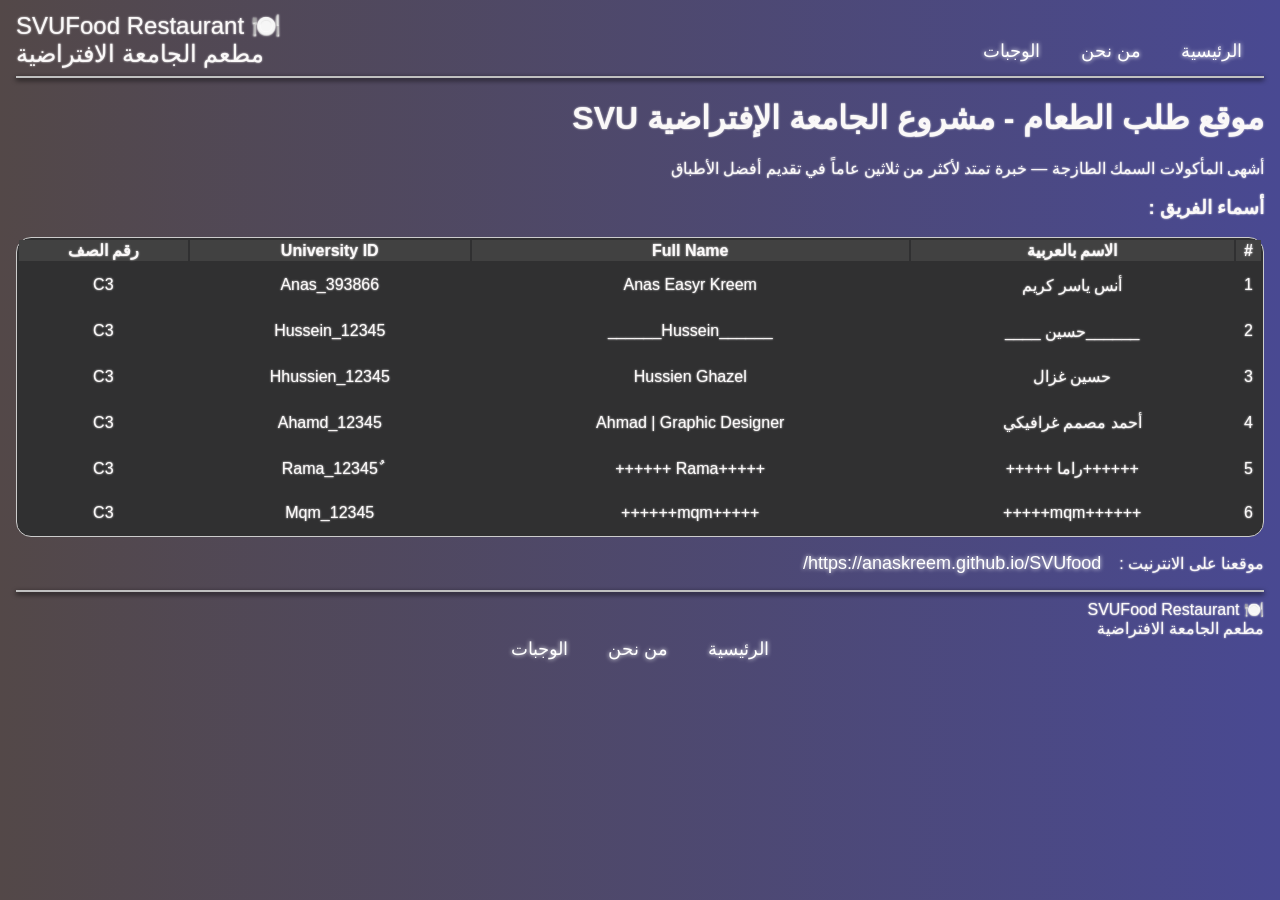
==== index.html @ aa5100ed "Fix project link in index.html Updated project link to direct to the live website." ====
<!DOCTYPE html>
<html lang="ar" dir="rtl">
<head>
    <meta charset="UTF-8">
    <title>الصفحة الرئيسية</title>
    
    <link rel="stylesheet" href="Style.css">
</head>
<body>
     
      <div class="LFT">
         <span >🍽️</span>
        <span >SVUFood Restaurant</span><br>
        <span> مطعم الجامعة الافتراضية </span>
      </div>
      
    <div class="links">
      <a href="index.html">الرئيسية</a>
      <a href="AboutUs.html">من نحن</a>
      <a href="Meals.html">الوجبات</a>
    </div>  
    <hr>
    <h1>موقع طلب الطعام - مشروع الجامعة الإفتراضية SVU</h1>
    <div >
        <P>أشهى المأكولات السمك الطازجة — خبرة تمتد لأكثر من ثلاثين عاماً في تقديم أفضل الأطباق</P>
        <h3>أسماء الفريق :</h3>
      <table>
              <thead>
                <tr>
                  <th>#</th>
                  <th>الاسم بالعربية</th>
                  <th>Full Name</th>
                  <th>University ID</th>
                  <th>رقم الصف</th>
                </tr>
              </thead>
              <tbody>
                <tr>
                  <td>1</td>
                  <td>أنس ياسر كريم </td>
                  <td>Anas Easyr Kreem </td>
                  <td>Anas_393866</td>
                  <td>C3 </td>
                </tr>
                <tr>
                  <td>2</td>
                  <td>______حسين ____</td>
                  <td>______Hussein______</td>
                  <td>Hussein_12345</td>
                  <td>C3</td>
                </tr>
                <tr>
                  <td>3</td>
                  <td>حسين  غزال</td>
                  <td>Hussien Ghazel </td>
                  <td>Hhussien_12345</td>
                  <td>C3</td>
                </tr>
                <tr>
                  <td>4</td>
                  <td>أحمد مصمم غرافيكي</td>
                  <td>Ahmad | Graphic Designer</td>
                  <td>Ahamd_12345</td>
                  <td>C3</td>
                </tr>
                <tr>
                  <td>5</td>
                  <td>++++++راما +++++</td>
                  <td>+++++Rama ++++++</td>
                  <td>ٌRama_12345</td>
                  <td>C3</td>
                </tr>
                 <tr>
                  <td>6</td>
                  <td>++++++mqm+++++</td>
                  <td>+++++mqm++++++</td>
                  <td>Mqm_12345</td>
                  <td>C3</td>
                </tr>
              </tbody>
            </table>
    </div>
    <div class="project-link">
        <p>  موقعنا على الانترنيت  :<a href="https://anaskreem.github.io/SVUfood/">https://anaskreem.github.io/SVUfood/</a></p>
    </div>
<footer>
 <hr>
    <div >
         <span >🍽️</span>
        <span >SVUFood Restaurant</span><br>
        <span> مطعم الجامعة الافتراضية </span>
        
      </div>
    <div style="text-align: center;">
      <a href="index.html">الرئيسية</a>
      <a href="AboutUs.html">من نحن</a>
      <a href="Meals.html">الوجبات</a>
    </div>  
</footer>
</body>
</html>
---- Style.css ----
a {
font-size: large ;
color: #fff;
text-decoration:none;
 margin-right: 5%;
 text-shadow: 0px 0px 4px ;
 padding: 4px 8px;
 border-radius: 10px;
margin: 10px;

}
a:hover {
    background-color: #777;
    box-shadow: 0 0 10px rgba(150,150,200,0.5);
    transition: 0.3s;
}
.LFT {
text-align: left;
font-family:Arial, Helvetica, sans-serif;
font-size:x-large;
}
.links{
    position: absolute;
    top: 40px ;
    right:20px ;
}


    
  


body {
    font-family: Arial, sans-serif; /* توحيد الخط */
    background:linear-gradient(to right , rgb(83, 72, 72) ,rgb(73, 73, 146) );
   
    color: #faf8f8; /* لون النصوص */
     padding: 4px 8px;
     border-radius: 10px;
      text-shadow: 0px 0px 2px ;
   
       
        
}

nav {
    margin-bottom: 20px auto;
}
hr{  

    border: none;
    height: 2px;
    background-color:silver;
    box-shadow: 0 2px 5px rgba(0, 0, 0, 2);
   
}

table {
    width: 100%;
    height: 300px;
   
   border: 1px solid #ccc;
    border-collapse:separate;
    background-color: #303031;
    text-align: center;
    border-radius: 15px;
  
}

th {
    background-color: #414141;
}

tr:hover{
    background-color: #54498f;
}
input[type="text"], input[type="email"] {
    border: 1px solid #777; /* تنسيق موحد لعناصر الإدخال */
    padding: 5px;
}

.details-row {
    background-color: #54498f;
    font-style: italic;
}
 .footer {

  display: grid;
  

  
}
      
.social-links {
  text-align: right; /* توسيط المجموعة */
  direction: ltr; /* لتجنب انعكاس الأيقونات */
  
 

}
.fab {
  font-size: 25px; 
  margin: 10px;    
  transition: 0.3s; 
.fab:hover { opacity: 0.7; } 
}
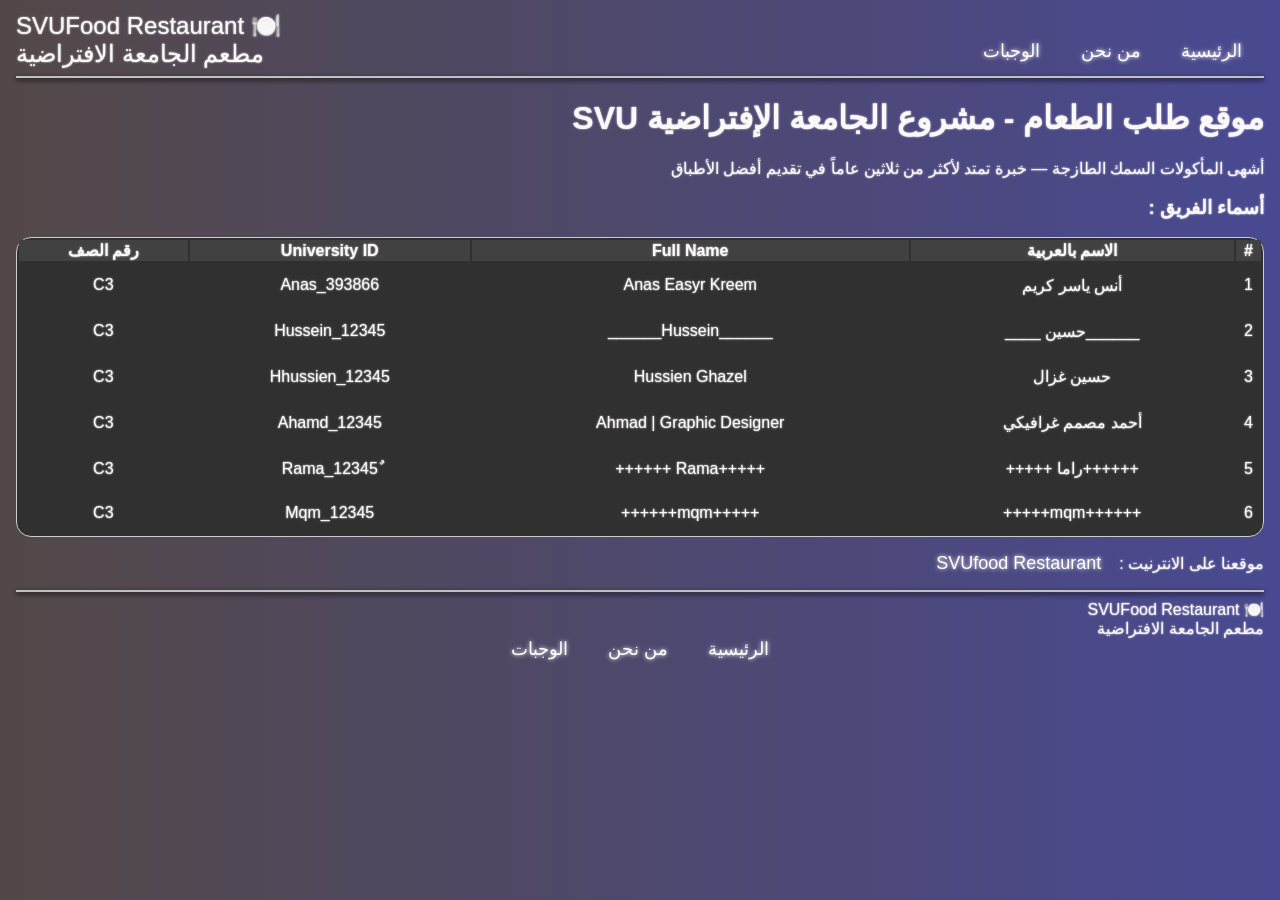
==== commit de54f0cc: "Fix HTML formatting and structure" ====
--- a/index.html
+++ b/index.html
@@ -81,7 +81,7 @@
             </table>
     </div>
     <div class="project-link">
-        <p>  موقعنا على الانترنيت  :<a href="https://anaskreem.github.io/SVUfood/">https://anaskreem.github.io/SVUfood/</a></p>
+        <p>  موقعنا على الانترنيت  :<a href="https://anaskreem.github.io/SVUfood/">SVUfood Restaurant</a></p>
     </div>
 <footer>
  <hr>
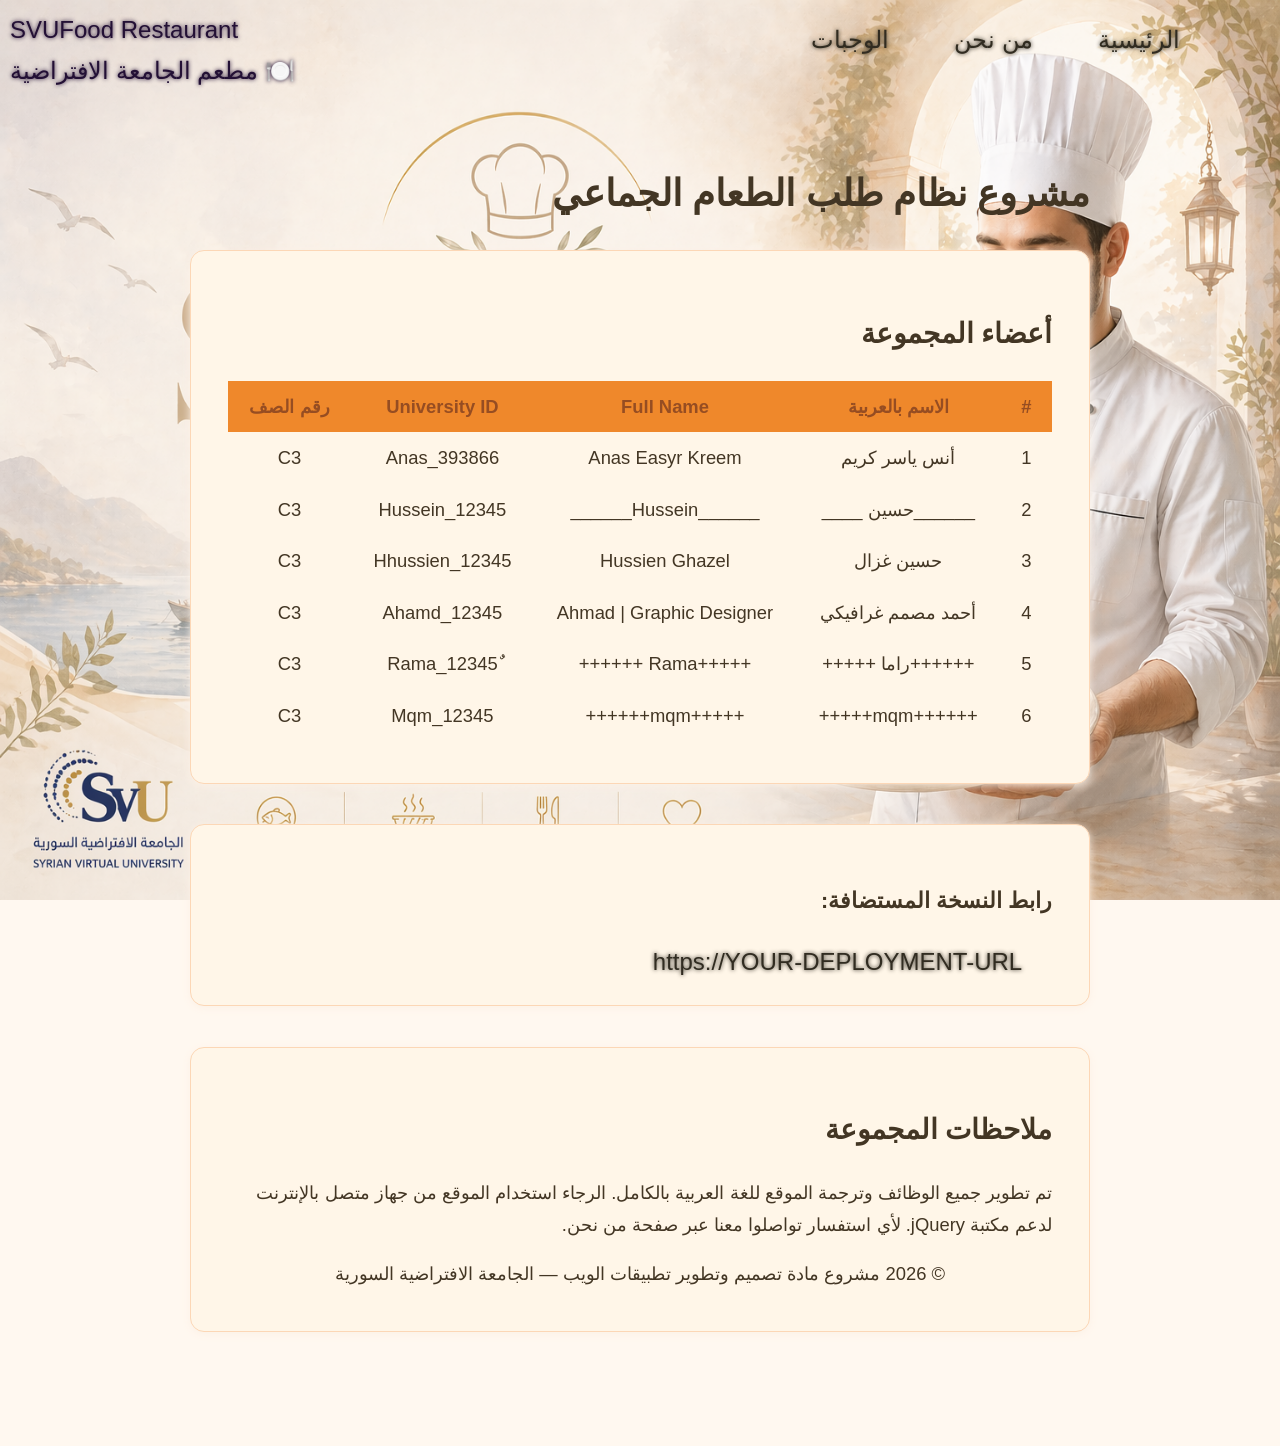
==== commit 5ecb410f: "Add files via upload" ====
--- a/index.html
+++ b/index.html
@@ -1,31 +1,33 @@
 <!DOCTYPE html>
-<html lang="ar" dir="rtl">
+<html dir="rtl" lang="ar">
 <head>
     <meta charset="UTF-8">
-    <title>الصفحة الرئيسية</title>
+    <title>الصفحة الرئيسية | مطعمنا</title>
+    <link rel="stylesheet" href="Style.css">
+    <script src="https://code.jquery.com/jquery-3.7.1.min.js"></script>
+    <script src="myFunctions.js"></script>
+</head>
+<body class="page-font">
+
     
-    <link rel="stylesheet" href="Style.css">
-</head>
-<body>
-     
-      <div class="LFT">
-         <span >🍽️</span>
+    <nav >
+        <div class="LFT">
+         <span ></span>
         <span >SVUFood Restaurant</span><br>
-        <span> مطعم الجامعة الافتراضية </span>
+        <span>🍽️ مطعم الجامعة الافتراضية </span>
       </div>
-      
     <div class="links">
-      <a href="index.html">الرئيسية</a>
-      <a href="AboutUs.html">من نحن</a>
-      <a href="Meals.html">الوجبات</a>
-    </div>  
-    <hr>
-    <h1>موقع طلب الطعام - مشروع الجامعة الإفتراضية SVU</h1>
-    <div >
-        <P>أشهى المأكولات السمك الطازجة — خبرة تمتد لأكثر من ثلاثين عاماً في تقديم أفضل الأطباق</P>
-        <h3>أسماء الفريق :</h3>
-      <table>
-              <thead>
+        <a href="index.html"  >الرئيسية</a>
+        <a href="AboutUs.html" >من نحن</a>
+        <a href="Meals.html" >الوجبات</a>
+      </div>
+    </nav>
+    <main class="container">
+        <h1>مشروع نظام طلب الطعام الجماعي</h1>
+        <section class="card">
+            <h2>أعضاء المجموعة</h2>
+            <table class="info-table">
+                <thead>
                 <tr>
                   <th>#</th>
                   <th>الاسم بالعربية</th>
@@ -79,23 +81,28 @@
                 </tr>
               </tbody>
             </table>
-    </div>
-    <div class="project-link">
-        <p>  موقعنا على الانترنيت  :<a href="https://anaskreem.github.io/SVUfood/">SVUfood Restaurant</a></p>
-    </div>
-<footer>
- <hr>
-    <div >
-         <span >🍽️</span>
-        <span >SVUFood Restaurant</span><br>
-        <span> مطعم الجامعة الافتراضية </span>
-        
-      </div>
-    <div style="text-align: center;">
-      <a href="index.html">الرئيسية</a>
-      <a href="AboutUs.html">من نحن</a>
-      <a href="Meals.html">الوجبات</a>
-    </div>  
-</footer>
+        </section>
+
+        <section class="card">
+            <h3>رابط النسخة المستضافة:</h3>
+            <div>
+                <a class="deploy-link"
+                    href="https://YOUR-DEPLOYMENT-URL"
+                    target="_blank"
+                    rel="noopener">
+                    https://YOUR-DEPLOYMENT-URL
+                </a>
+            </div>
+        </section>
+
+        <section class="card">
+            <h2>ملاحظات المجموعة</h2>
+            <p>
+                تم تطوير جميع الوظائف وترجمة الموقع للغة العربية بالكامل. الرجاء استخدام الموقع من جهاز متصل بالإنترنت لدعم مكتبة jQuery. لأي استفسار تواصلوا معنا عبر صفحة من نحن.
+            </p>
+                <P style="text-align: center;  ;">© 2026 مشروع مادة تصميم وتطوير تطبيقات الويب — الجامعة الافتراضية السورية</P>
+
+        </section>
+    </main>
 </body>
-</html>
+</html>
--- a/Style.css
+++ b/Style.css
@@ -1,106 +1,257 @@
+html, body {
+    margin: 0;
+    padding: 0;
+    background: #fff8f0;
+    color: #433624;
+    min-height: 100vh;
+     background-image: url('SVU2.png');
+   background-repeat: no-repeat;
+   background-size: 100% 100% ; 
+   background-position: center;
+   background-attachment: fixed;
+}
+
+.page-font {
+    font-family: 'Tajawal', 'Cairo', 'Arial', sans-serif;
+    font-size: 1.15em;
+    line-height: 1.7;
+   
+}
 a {
-font-size: large ;
-color: #fff;
+font-size: x-large ;
+color: #312c21;
 text-decoration:none;
- margin-right: 5%;
+ margin-right: 10%;
  text-shadow: 0px 0px 4px ;
- padding: 4px 8px;
+ padding: 10px 20px;
  border-radius: 10px;
 margin: 10px;
 
 }
 a:hover {
-    background-color: #777;
-    box-shadow: 0 0 10px rgba(150,150,200,0.5);
+    background-color: #ef882b;
     transition: 0.3s;
 }
 .LFT {
 text-align: left;
 font-family:Arial, Helvetica, sans-serif;
 font-size:x-large;
+margin-left: 20px;
+margin-right: 10%;
+ text-shadow: 0px 0px 4px ;
+color: rgb(35, 16, 53);
+ border-radius: 10px;
+margin: 10px;
 }
 .links{
     position: absolute;
-    top: 40px ;
-    right:20px ;
-}
-
-
+    top: 20px ;
+    right:70px ;
+}
+
+.container {
+    max-width: 900px;
+    margin: auto;
+    padding: 2em 1em 4em 1em;
+}
+
+.card {
+    background: #fff6e8;
+    border: 1px solid #fcd7b6;
+    border-radius: 14px;
+    box-shadow: 0 2px 8px #fcf1e6;
+    margin-bottom: 2.2em;
+    padding: 2em 2em 1.25em 2em;
+}
+
+.info-table {
+    width: 100%;
+    border-collapse: collapse;
+    margin-bottom: 1em;
     
-  
-
-
-body {
-    font-family: Arial, sans-serif; /* توحيد الخط */
-    background:linear-gradient(to right , rgb(83, 72, 72) ,rgb(73, 73, 146) );
-   
-    color: #faf8f8; /* لون النصوص */
-     padding: 4px 8px;
-     border-radius: 10px;
-      text-shadow: 0px 0px 2px ;
-   
-       
-        
-}
-
-nav {
-    margin-bottom: 20px auto;
-}
-hr{  
-
-    border: none;
-    height: 2px;
-    background-color:silver;
-    box-shadow: 0 2px 5px rgba(0, 0, 0, 2);
-   
-}
-
-table {
-    width: 100%;
-    height: 300px;
-   
-   border: 1px solid #ccc;
-    border-collapse:separate;
-    background-color: #303031;
-    text-align: center;
-    border-radius: 15px;
-  
-}
-
-th {
-    background-color: #414141;
-}
-
-tr:hover{
-    background-color: #54498f;
-}
-input[type="text"], input[type="email"] {
-    border: 1px solid #777; /* تنسيق موحد لعناصر الإدخال */
-    padding: 5px;
-}
-
-.details-row {
-    background-color: #54498f;
-    font-style: italic;
-}
- .footer {
-
-  display: grid;
-  
-
-  
-}
-      
+}
+.info-table th,
+.info-table td {
+    border-bottom :1 px solid orange ;
+    padding: 0.55em 1.1em;
+    text-align: center;
+}
+.info-table th {
+    background: #ef882b;
+    color: #964d22;
+}
 .social-links {
   text-align: right; /* توسيط المجموعة */
-  direction: ltr; /* لتجنب انعكاس الأيقونات */
-  
+  direction: rtl; /* لتجنب انعكاس الأيقونات */
  
 
-}
-.fab {
-  font-size: 25px; 
-  margin: 10px;    
-  transition: 0.3s; 
-.fab:hover { opacity: 0.7; } 
+ 
+}
+
+/* Shared input styling */
+.input-style {
+    border: 1.5px solid #ef882b;
+    background: #fffefa;
+    padding: 0.75em 1em;
+    border-radius: 4px;
+    font-size: 1em;
+    color: #44290b;
+    margin-top: 0.3em;
+    margin-bottom: 0.35em;
+    width: 100%;
+    box-sizing: border-box;
+    transition: border 0.2s;
+}
+.input-style:focus {
+    border: 2.2px solid #d6720b;
+    outline: none;
+    background: #fbd19433;
+}
+
+.form-group {
+    margin-bottom: 1.5em;
+}
+.form-actions {
+    text-align: left;
+}
+
+/* Error message styling */
+.error-msg {
+    color: #e33b34;
+    font-size: 0.88em;
+    padding-top: 0.15em;
+    min-height: 1.3em;
+    margin-bottom: -0.5em;
+}
+
+.primary-btn,
+.secondary-btn {
+    font-family: inherit;
+    font-size: 1.08em;
+    border: none;
+    border-radius: 5px;
+    padding: 0.62em 2em;
+    margin-left: 1.2em;
+    margin-top: 0.5em;
+    cursor: pointer;
+    box-shadow: 0 2px 12px #fcd7b6bb;
+    transition: background 0.20s, color 0.20s;
+}
+.primary-btn {
+    background: #ef882b;
+    color: #fff;
+}
+.primary-btn:hover { background: #d6720b }
+.secondary-btn {
+    background: #fff6e8;
+    color: #ca6b23;
+    border: 1px solid #ef882b;
+}
+.secondary-btn:hover { background: #fde7c3; }
+
+.meal-img {
+    max-width: 130px;
+    border-radius: 9px;
+    border: 1.5px solid #fcd7b6;
+    margin-top: 0.8em;
+    box-shadow: 0 2px 8px #faebd7cc;
+}
+#meals-table {
+    width: 100%;
+    border-collapse: collapse;
+    background: #fff;
+    margin-bottom: 1.2em;
+    box-shadow: 0 2px 12px #f3e0c1ab;
+    border-radius: 10px;
+    overflow: hidden;
+}
+#meals-table th,
+#meals-table td {
+    padding: 0.8em 1em;
+    border-bottom: 2px solid #faebd7;
+    text-align: center;
+}
+#meals-table th {
+    background: #ef882b;
+    color: #fff;
+    letter-spacing: 2px;
+}
+#meals-table tr:nth-child(even) {
+    background: #fff6e8;
+}
+.details-row td {
+    background: #fcf1e6 !important;
+    border-top: none;
+    border-bottom: 3px solid #ef882b22;
+    padding: 1.2em 1.3em;
+}
+.row-details {
+    display: flex;
+    flex-direction: row;
+    align-items: flex-start;
+    gap: 2.3em;
+    justify-content: flex-start;
+    font-size: 1em;
+}
+.row-details ul {
+    margin: 0.67em 0 0 0;
+    padding-right: 1.2em;
+}
+.td-center {
+    vertical-align: middle;
+    text-align: center;
+}
+.note {
+    color: #9c643a;
+    font-size: 0.9em;
+    margin-right: 0.3em;
+    font-weight: normal;
+}
+/* Modal styling */
+.modal {
+    display: none;
+    position: fixed;
+    z-index: 30;
+    left: 0; top: 0; right: 0; bottom: 0;
+    background: rgba(60,29,6, 0.18);
+    justify-content: center;
+    align-items: center;
+}
+.modal-content {
+    background: #fffefa;
+    border: 2.2px solid #ef882b;
+    padding: 2.6em 2.3em 2em 2.3em;
+    border-radius: 18px;
+    box-shadow: 0 4px 32px #ffbe8055;
+    max-width: 450px;
+    margin: auto;
+    position: relative;
+    min-width: 280px;
+}
+.close-btn {
+    position: absolute; top: 12px; left: 15px;
+    color: #cd6526;
+    font-size: 2em;
+    font-weight: bold;
+    cursor: pointer;
+    transition: color 0.2s;
+}
+.close-btn:hover { color: #a73704; }
+#summary-details table {
+    width: 100%;
+    border-collapse: collapse;
+    margin: 1em 0 1.7em 0;
+}
+#summary-details th, #summary-details td {
+    border: 1.1px solid #ef882b33;
+    padding: 0.6em;
+    text-align: center;
+}
+
+@media (max-width: 650px) {
+    .navbar { font-size: 0.92em; }
+    .container, .card { padding: 0.7em !important; }
+    .row-details { flex-direction: column; gap: 1.0em; }
+    #meals-table th, #meals-table td { font-size: 0.95em; }
+    .modal-content { min-width: unset; padding: 1.1em; }
 }
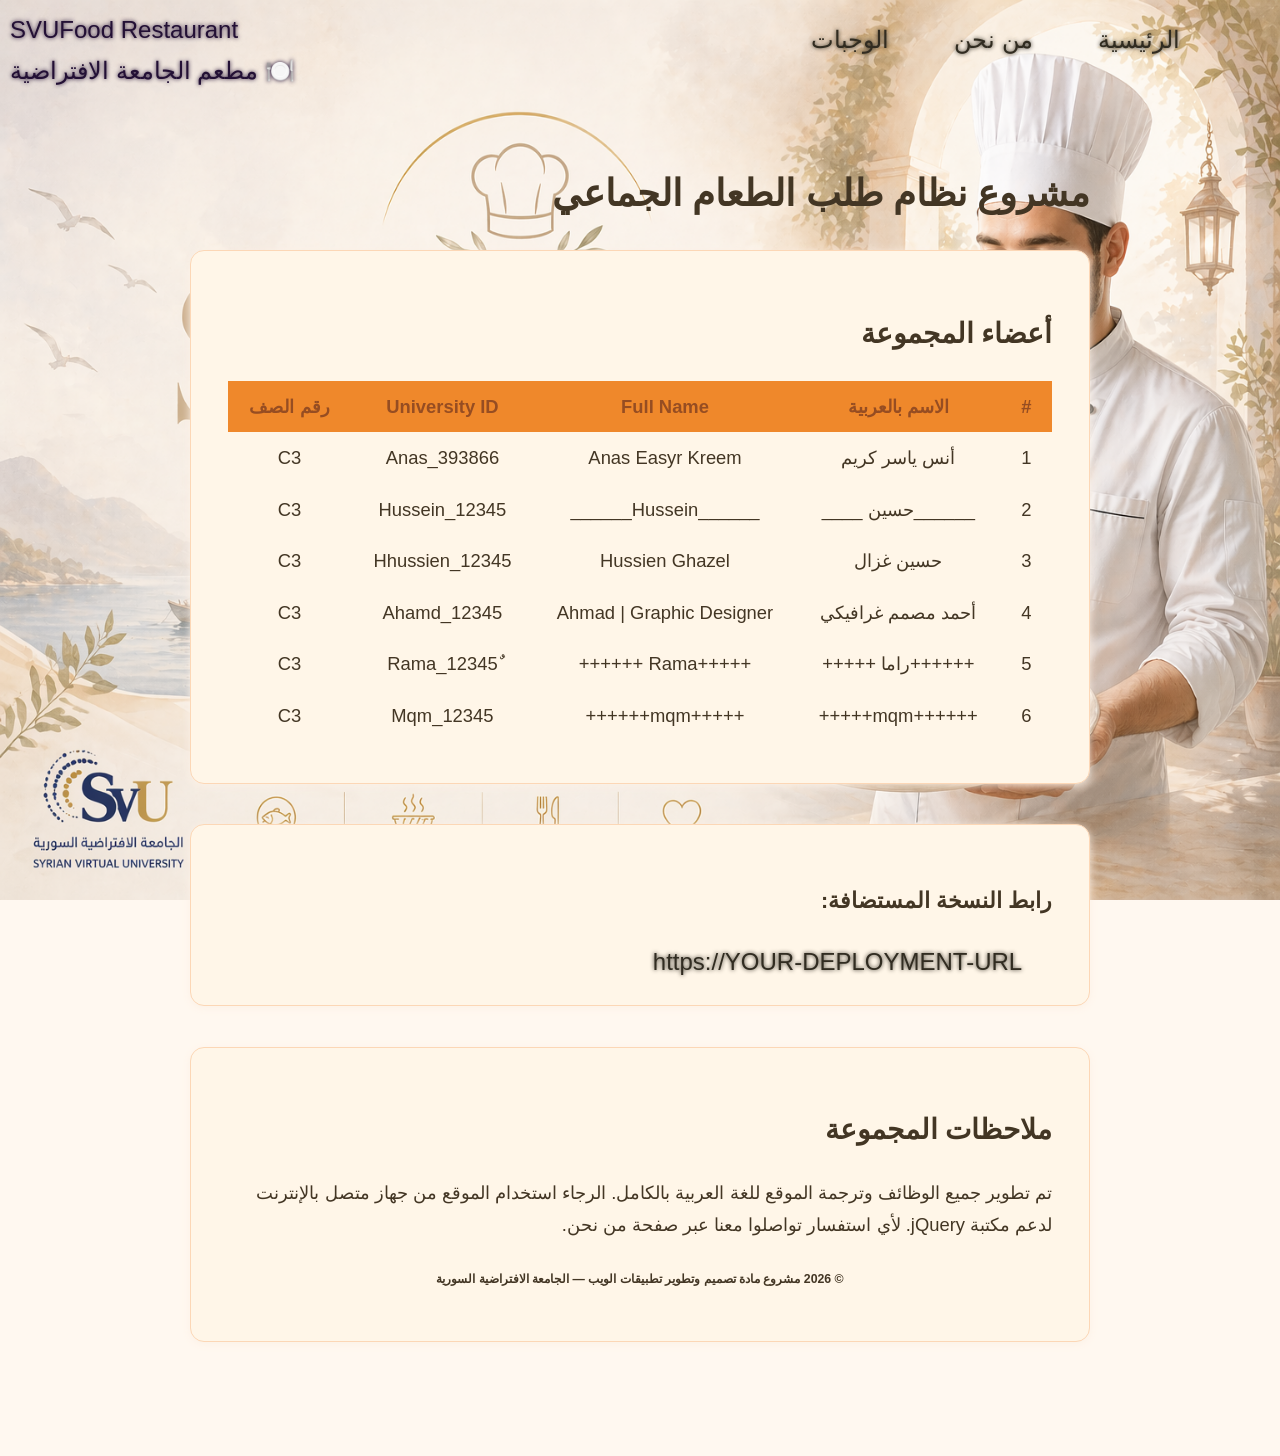
==== commit 886d7e50: "Fix HTML structure and content formatting" ====
--- a/index.html
+++ b/index.html
@@ -18,7 +18,7 @@
       </div>
     <div class="links">
         <a href="index.html"  >الرئيسية</a>
-        <a href="AboutUs.html" >من نحن</a>
+        <a href="AboutUS.html" >من نحن</a>
         <a href="Meals.html" >الوجبات</a>
       </div>
     </nav>
@@ -100,9 +100,9 @@
             <p>
                 تم تطوير جميع الوظائف وترجمة الموقع للغة العربية بالكامل. الرجاء استخدام الموقع من جهاز متصل بالإنترنت لدعم مكتبة jQuery. لأي استفسار تواصلوا معنا عبر صفحة من نحن.
             </p>
-                <P style="text-align: center;  ;">© 2026 مشروع مادة تصميم وتطوير تطبيقات الويب — الجامعة الافتراضية السورية</P>
+                <h6 style="text-align: center;margin-top:100 px;">© 2026 مشروع مادة تصميم وتطوير تطبيقات الويب — الجامعة الافتراضية السورية</h6>
 
         </section>
     </main>
 </body>
-</html>+</html>
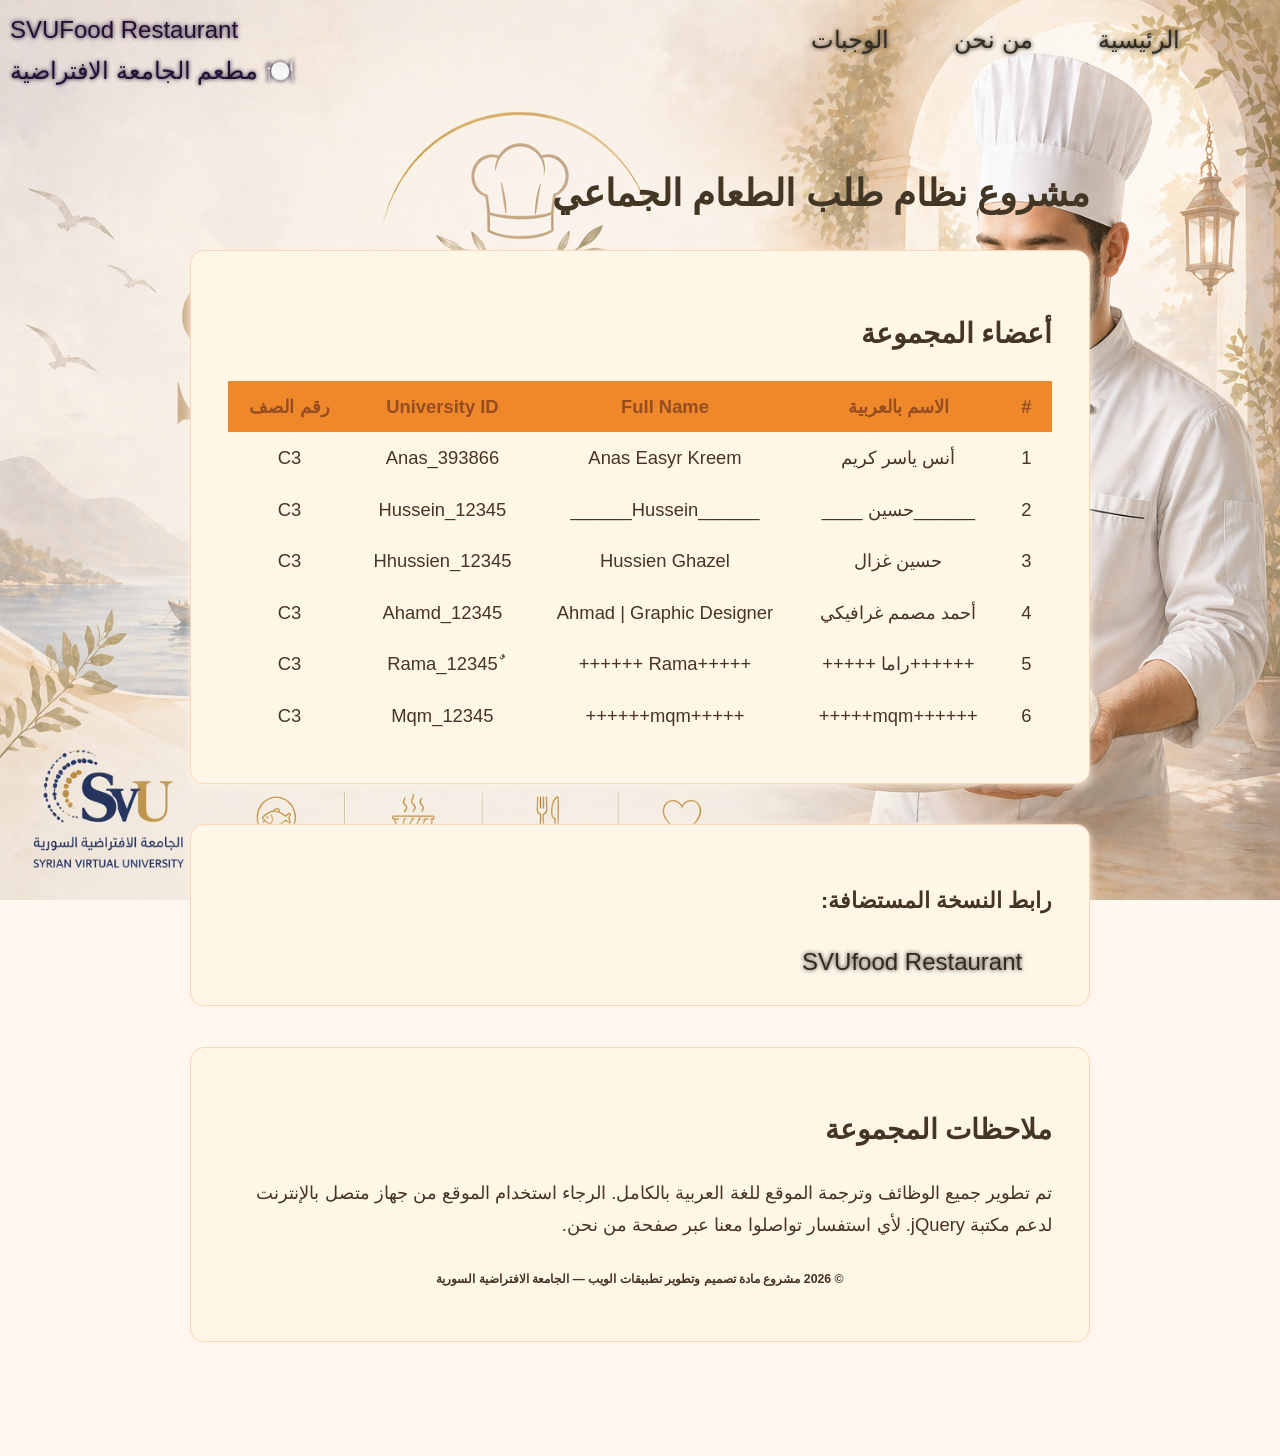
==== commit 2ddc31de: "Fix HTML encoding issues in index.html" ====
--- a/index.html
+++ b/index.html
@@ -87,10 +87,10 @@
             <h3>رابط النسخة المستضافة:</h3>
             <div>
                 <a class="deploy-link"
-                    href="https://YOUR-DEPLOYMENT-URL"
+                    href="https://anaskreem.github.io/SVUfood/"
                     target="_blank"
                     rel="noopener">
-                    https://YOUR-DEPLOYMENT-URL
+                    SVUfood Restaurant
                 </a>
             </div>
         </section>
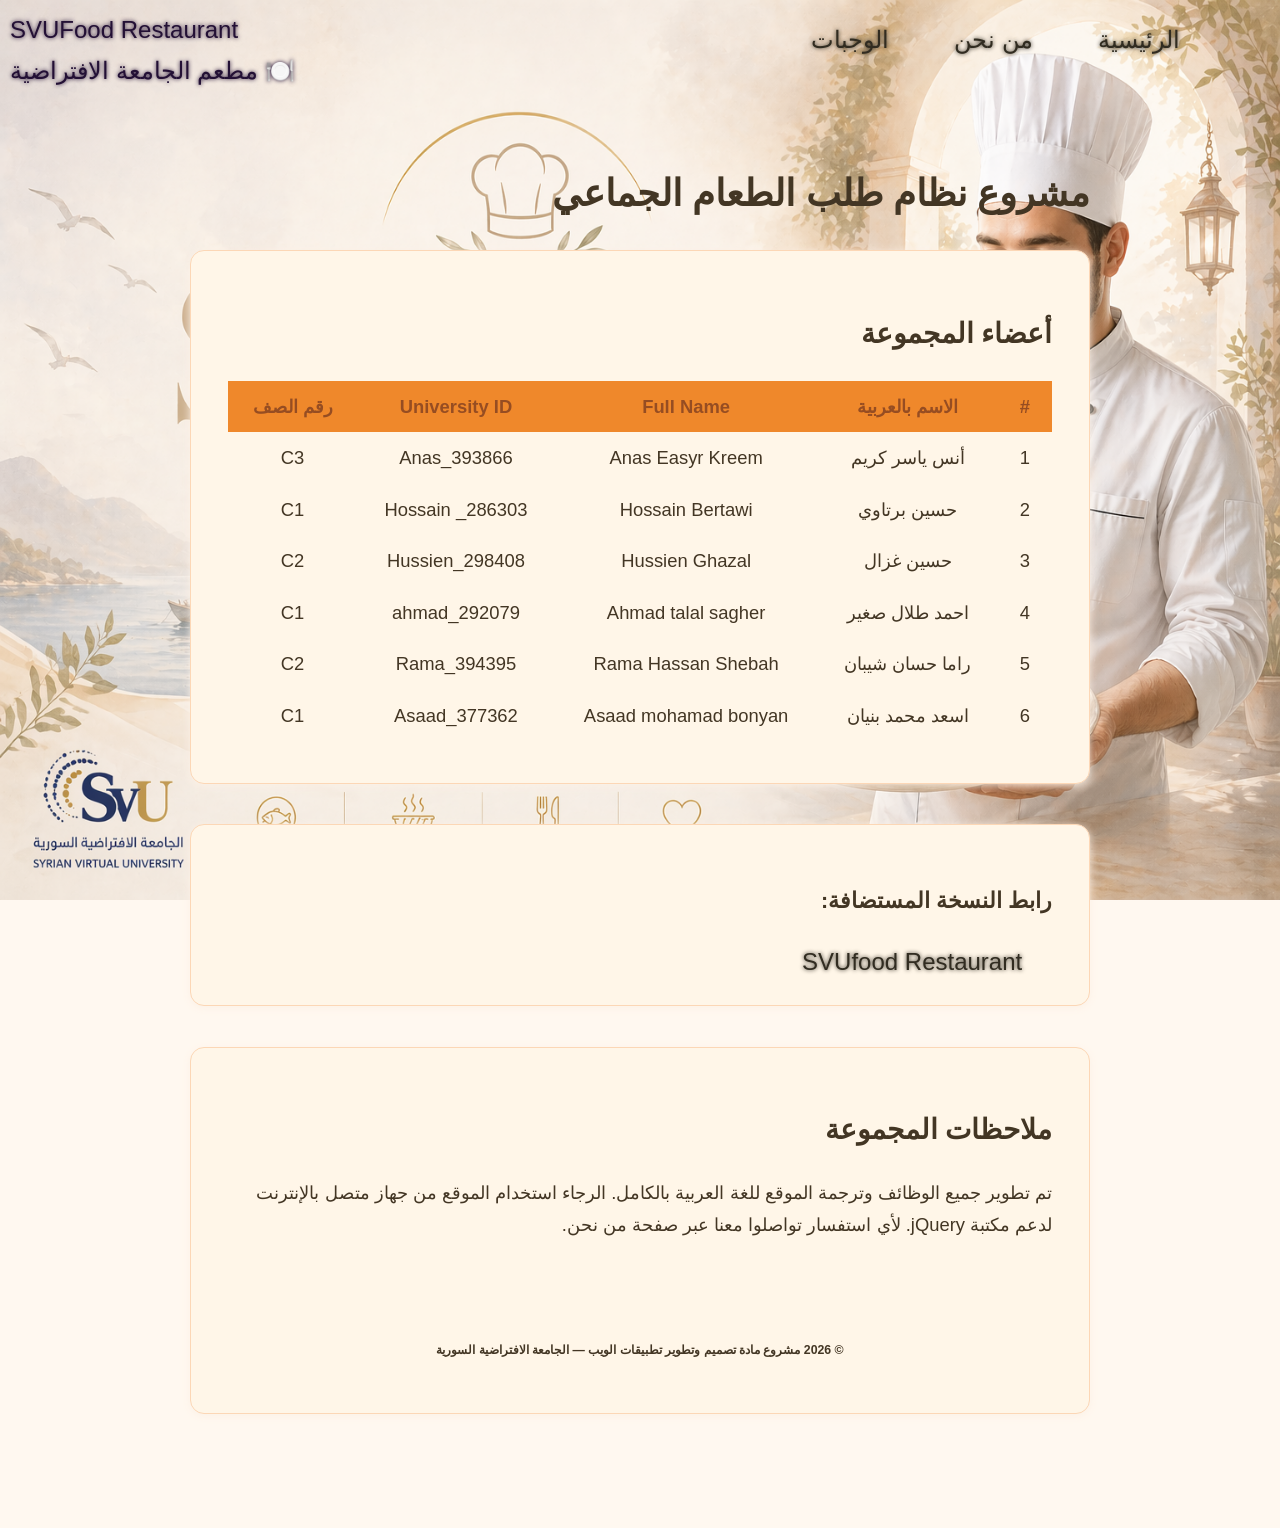
==== commit 511aa2ec: "Add files via upload" ====
--- a/index.html
+++ b/index.html
@@ -18,7 +18,7 @@
       </div>
     <div class="links">
         <a href="index.html"  >الرئيسية</a>
-        <a href="AboutUS.html" >من نحن</a>
+        <a href="AboutUs.html" >من نحن</a>
         <a href="Meals.html" >الوجبات</a>
       </div>
     </nav>
@@ -46,38 +46,38 @@
                 </tr>
                 <tr>
                   <td>2</td>
-                  <td>______حسين ____</td>
-                  <td>______Hussein______</td>
-                  <td>Hussein_12345</td>
-                  <td>C3</td>
+                  <td> حسين برتاوي</td>
+                  <td>Hossain Bertawi</td>
+                  <td>Hossain _286303</td>
+                  <td>C1</td>
                 </tr>
                 <tr>
                   <td>3</td>
                   <td>حسين  غزال</td>
-                  <td>Hussien Ghazel </td>
-                  <td>Hhussien_12345</td>
-                  <td>C3</td>
+                  <td>Hussien Ghazal </td>
+                  <td>Hussien_298408</td>
+                  <td>C2</td>
                 </tr>
                 <tr>
                   <td>4</td>
-                  <td>أحمد مصمم غرافيكي</td>
-                  <td>Ahmad | Graphic Designer</td>
-                  <td>Ahamd_12345</td>
-                  <td>C3</td>
+                  <td>احمد طلال صغير</td>
+                  <td>Ahmad talal sagher</td>
+                  <td>ahmad_292079</td>
+                  <td>C1</td>
                 </tr>
                 <tr>
                   <td>5</td>
-                  <td>++++++راما +++++</td>
-                  <td>+++++Rama ++++++</td>
-                  <td>ٌRama_12345</td>
-                  <td>C3</td>
+                  <td>راما حسان شيبان</td>
+                  <td>Rama Hassan Shebah</td>
+                  <td>Rama_394395</td>
+                  <td>C2</td>
                 </tr>
                  <tr>
                   <td>6</td>
-                  <td>++++++mqm+++++</td>
-                  <td>+++++mqm++++++</td>
-                  <td>Mqm_12345</td>
-                  <td>C3</td>
+                  <td>اسعد محمد بنيان</td>
+                  <td>Asaad mohamad bonyan</td>
+                  <td>Asaad_377362</td>
+                  <td>C1</td>
                 </tr>
               </tbody>
             </table>
@@ -100,9 +100,9 @@
             <p>
                 تم تطوير جميع الوظائف وترجمة الموقع للغة العربية بالكامل. الرجاء استخدام الموقع من جهاز متصل بالإنترنت لدعم مكتبة jQuery. لأي استفسار تواصلوا معنا عبر صفحة من نحن.
             </p>
-                <h6 style="text-align: center;margin-top:100 px;">© 2026 مشروع مادة تصميم وتطوير تطبيقات الويب — الجامعة الافتراضية السورية</h6>
+                <h6 style="text-align: center;margin-top: 100px  ;">© 2026 مشروع مادة تصميم وتطوير تطبيقات الويب — الجامعة الافتراضية السورية</h6>
 
         </section>
     </main>
 </body>
-</html>
+</html>
